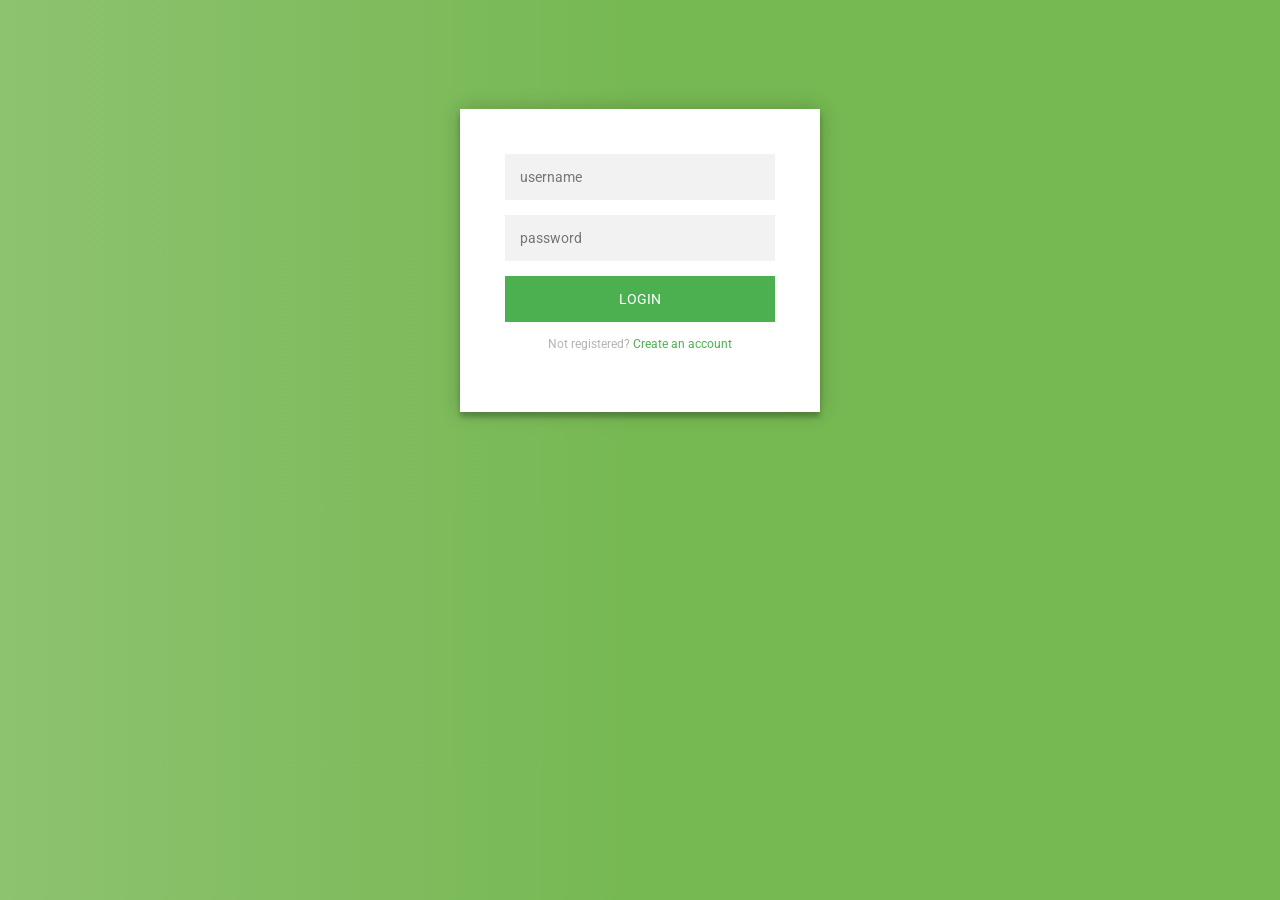
==== website/index.html @ e5c0e973 "Login Page" ====
<header>
    <style>
@import url(https://fonts.googleapis.com/css?family=Roboto:300);

.login-page {
  width: 360px;
  padding: 8% 0 0;
  margin: auto;
}
.form {
  position: relative;
  z-index: 1;
  background: #FFFFFF;
  max-width: 360px;
  margin: 0 auto 100px;
  padding: 45px;
  text-align: center;
  box-shadow: 0 0 20px 0 rgba(0, 0, 0, 0.2), 0 5px 5px 0 rgba(0, 0, 0, 0.24);
}
.form input {
  font-family: "Roboto", sans-serif;
  outline: 0;
  background: #f2f2f2;
  width: 100%;
  border: 0;
  margin: 0 0 15px;
  padding: 15px;
  box-sizing: border-box;
  font-size: 14px;
}
.form button {
  font-family: "Roboto", sans-serif;
  text-transform: uppercase;
  outline: 0;
  background: #4CAF50;
  width: 100%;
  border: 0;
  padding: 15px;
  color: #FFFFFF;
  font-size: 14px;
  -webkit-transition: all 0.3 ease;
  transition: all 0.3 ease;
  cursor: pointer;
}
.form button:hover,.form button:active,.form button:focus {
  background: #43A047;
}
.form .message {
  margin: 15px 0 0;
  color: #b3b3b3;
  font-size: 12px;
}
.form .message a {
  color: #4CAF50;
  text-decoration: none;
}
.form .register-form {
  display: none;
}
.container {
  position: relative;
  z-index: 1;
  max-width: 300px;
  margin: 0 auto;
}
.container:before, .container:after {
  content: "";
  display: block;
  clear: both;
}
.container .info {
  margin: 50px auto;
  text-align: center;
}
.container .info h1 {
  margin: 0 0 15px;
  padding: 0;
  font-size: 36px;
  font-weight: 300;
  color: #1a1a1a;
}
.container .info span {
  color: #4d4d4d;
  font-size: 12px;
}
.container .info span a {
  color: #000000;
  text-decoration: none;
}
.container .info span .fa {
  color: #EF3B3A;
}
body {
  background: #76b852; /* fallback for old browsers */
  background: rgb(141,194,111);
  background: linear-gradient(90deg, rgba(141,194,111,1) 0%, rgba(118,184,82,1) 50%);
  font-family: "Roboto", sans-serif;
  -webkit-font-smoothing: antialiased;
  -moz-osx-font-smoothing: grayscale;      
}

    </style>


</header>


<body>
    <div class="login-page">
        <div class="form">
          <form class="register-form">
            <input type="text" placeholder="name"/>
            <input type="password" placeholder="password"/>
            <input type="text" placeholder="email address"/>
            <button>create</button>
            <p class="message">Already registered? <a href="#">Sign In</a></p>
          </form>
          <form class="login-form">
            <input type="text" placeholder="username"/>
            <input type="password" placeholder="password"/>
            <button>login</button>
            <p class="message">Not registered? <a href="#">Create an account</a></p>
          </form>
        </div>
      </div>



</body>
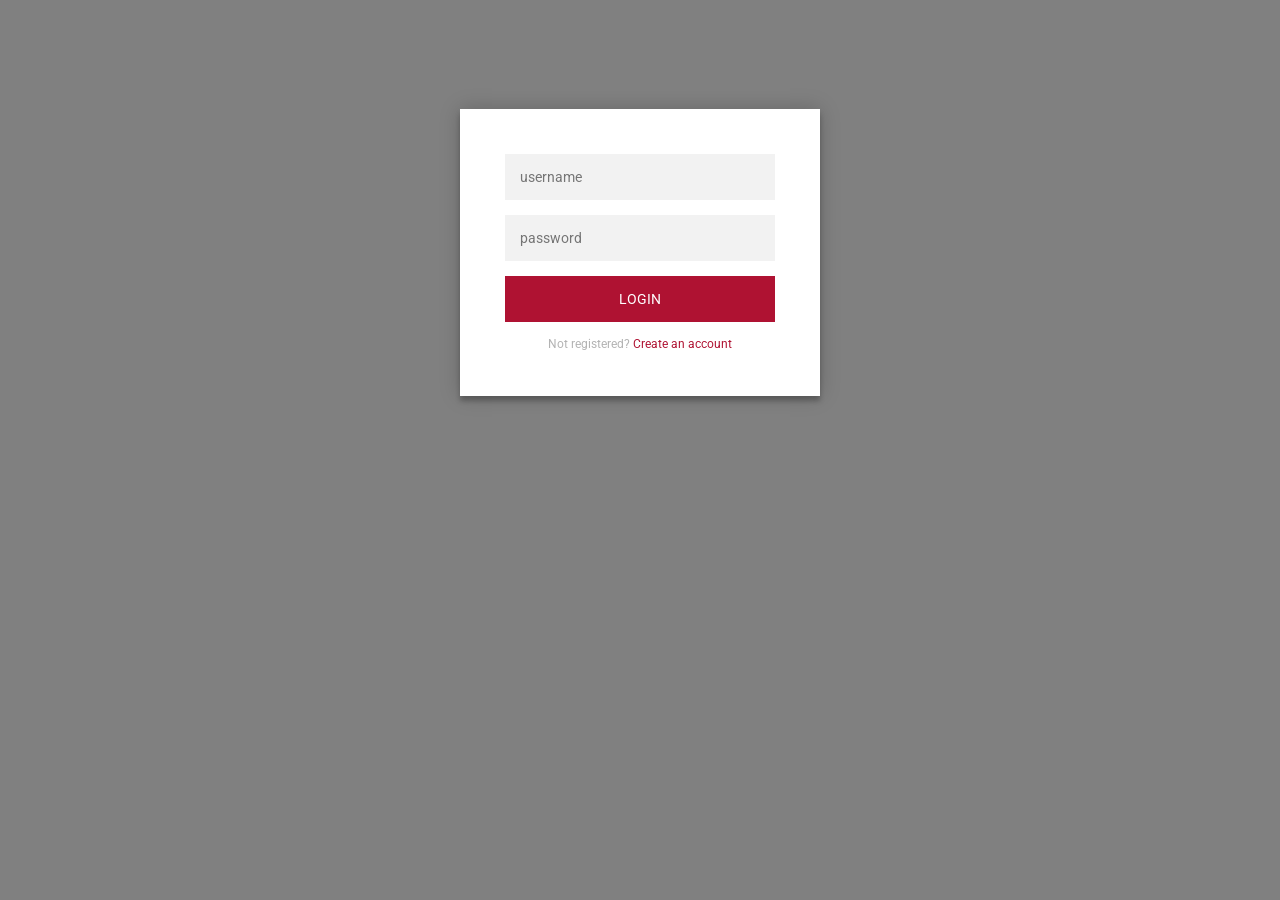
==== commit 4a0f9436: "Students pages added I uploaded the files in the right directory this time." ====
--- a/website/index.html
+++ b/website/index.html
@@ -1,112 +1,110 @@
-<header>
+<!DOCTYPE html>
+
+<html>  
+  <head>
+    <title>Login</title>
     <style>
-@import url(https://fonts.googleapis.com/css?family=Roboto:300);
+  @import url(https://fonts.googleapis.com/css?family=Roboto:300);
 
-.login-page {
-  width: 360px;
-  padding: 8% 0 0;
-  margin: auto;
-}
-.form {
-  position: relative;
-  z-index: 1;
-  background: #FFFFFF;
-  max-width: 360px;
-  margin: 0 auto 100px;
-  padding: 45px;
-  text-align: center;
-  box-shadow: 0 0 20px 0 rgba(0, 0, 0, 0.2), 0 5px 5px 0 rgba(0, 0, 0, 0.24);
-}
-.form input {
-  font-family: "Roboto", sans-serif;
-  outline: 0;
-  background: #f2f2f2;
-  width: 100%;
-  border: 0;
-  margin: 0 0 15px;
-  padding: 15px;
-  box-sizing: border-box;
-  font-size: 14px;
-}
-.form button {
-  font-family: "Roboto", sans-serif;
-  text-transform: uppercase;
-  outline: 0;
-  background: #4CAF50;
-  width: 100%;
-  border: 0;
-  padding: 15px;
-  color: #FFFFFF;
-  font-size: 14px;
-  -webkit-transition: all 0.3 ease;
-  transition: all 0.3 ease;
-  cursor: pointer;
-}
-.form button:hover,.form button:active,.form button:focus {
-  background: #43A047;
-}
-.form .message {
-  margin: 15px 0 0;
-  color: #b3b3b3;
-  font-size: 12px;
-}
-.form .message a {
-  color: #4CAF50;
-  text-decoration: none;
-}
-.form .register-form {
-  display: none;
-}
-.container {
-  position: relative;
-  z-index: 1;
-  max-width: 300px;
-  margin: 0 auto;
-}
-.container:before, .container:after {
-  content: "";
-  display: block;
-  clear: both;
-}
-.container .info {
-  margin: 50px auto;
-  text-align: center;
-}
-.container .info h1 {
-  margin: 0 0 15px;
-  padding: 0;
-  font-size: 36px;
-  font-weight: 300;
-  color: #1a1a1a;
-}
-.container .info span {
-  color: #4d4d4d;
-  font-size: 12px;
-}
-.container .info span a {
-  color: #000000;
-  text-decoration: none;
-}
-.container .info span .fa {
-  color: #EF3B3A;
-}
-body {
-  background: #76b852; /* fallback for old browsers */
-  background: rgb(141,194,111);
-  background: linear-gradient(90deg, rgba(141,194,111,1) 0%, rgba(118,184,82,1) 50%);
-  font-family: "Roboto", sans-serif;
-  -webkit-font-smoothing: antialiased;
-  -moz-osx-font-smoothing: grayscale;      
-}
+  .login-page {
+    width: 360px;
+    padding: 8% 0 0;
+    margin: auto;
+  }
+  .form {
+    position: relative;
+    z-index: 1;
+    background: #FFFFFF;
+    max-width: 360px;
+    margin: 0 auto 100px;
+    padding: 45px;
+    text-align: center;
+    box-shadow: 0 0 20px 0 rgba(0, 0, 0, 0.2), 0 5px 5px 0 rgba(0, 0, 0, 0.24);
+  }
+  .form input {
+    font-family: "Roboto", sans-serif;
+    outline: 0;
+    background: #f2f2f2;
+    width: 100%;
+    border: 0;
+    margin: 0 0 15px;
+    padding: 15px;
+    box-sizing: border-box;
+    font-size: 14px;
+  }
+  .form button {
+    font-family: "Roboto", sans-serif;
+    text-transform: uppercase;
+    outline: 0;
+    background: rgb(175, 18, 50);
+    width: 100%;
+    border: 0;
+    padding: 15px;
+    color: #FFFFFF;
+    font-size: 14px;
+    -webkit-transition: all 0.3 ease;
+    transition: all 0.3 ease;
+    cursor: pointer;
+  }
+  .form button:hover,.form button:active,.form button:focus {
+    background: #8D021F;
+  }
+  .form .message {
+    margin: 15px 0 0;
+    color: #b3b3b3;
+    font-size: 12px;
+  }
+  .form .message a {
+    color: rgb(175, 18, 50);
+    text-decoration: none;
+  }
+  .form .register-form {
+    display: none;
+  }
+  .container {
+    position: relative;
+    z-index: 1;
+    max-width: 300px;
+    margin: 0 auto;
+  }
+  .container:before, .container:after {
+    content: "";
+    display: block;
+    clear: both;
+  }
+  .container .info {
+    margin: 50px auto;
+    text-align: center;
+  }
+  .container .info h1 {
+    margin: 0 0 15px;
+    padding: 0;
+    font-size: 36px;
+    font-weight: 300;
+    color: #1a1a1a;
+  }
+  .container .info span {
+    color: #4d4d4d;
+    font-size: 12px;
+  }
+  .container .info span a {
+    color: #000000;
+    text-decoration: none;
+  }
+  .container .info span .fa {
+    color: #EF3B3A;
+  }
+  body {
+    background: #808080;
+    font-family: "Roboto", sans-serif;
+    -webkit-font-smoothing: antialiased;
+    -moz-osx-font-smoothing: grayscale;      
+  }
+    </style>
+  </head>
 
-    </style>
-
-
-</header>
-
-
-<body>
-    <div class="login-page">
+  <body>
+      <div class="login-page">
         <div class="form">
           <form class="register-form">
             <input type="text" placeholder="name"/>
@@ -115,7 +113,7 @@
             <button>create</button>
             <p class="message">Already registered? <a href="#">Sign In</a></p>
           </form>
-          <form class="login-form">
+            <form class="login-form">
             <input type="text" placeholder="username"/>
             <input type="password" placeholder="password"/>
             <button>login</button>
@@ -123,8 +121,5 @@
           </form>
         </div>
       </div>
-
-
-
-</body>
-
+  </body>
+</html>
